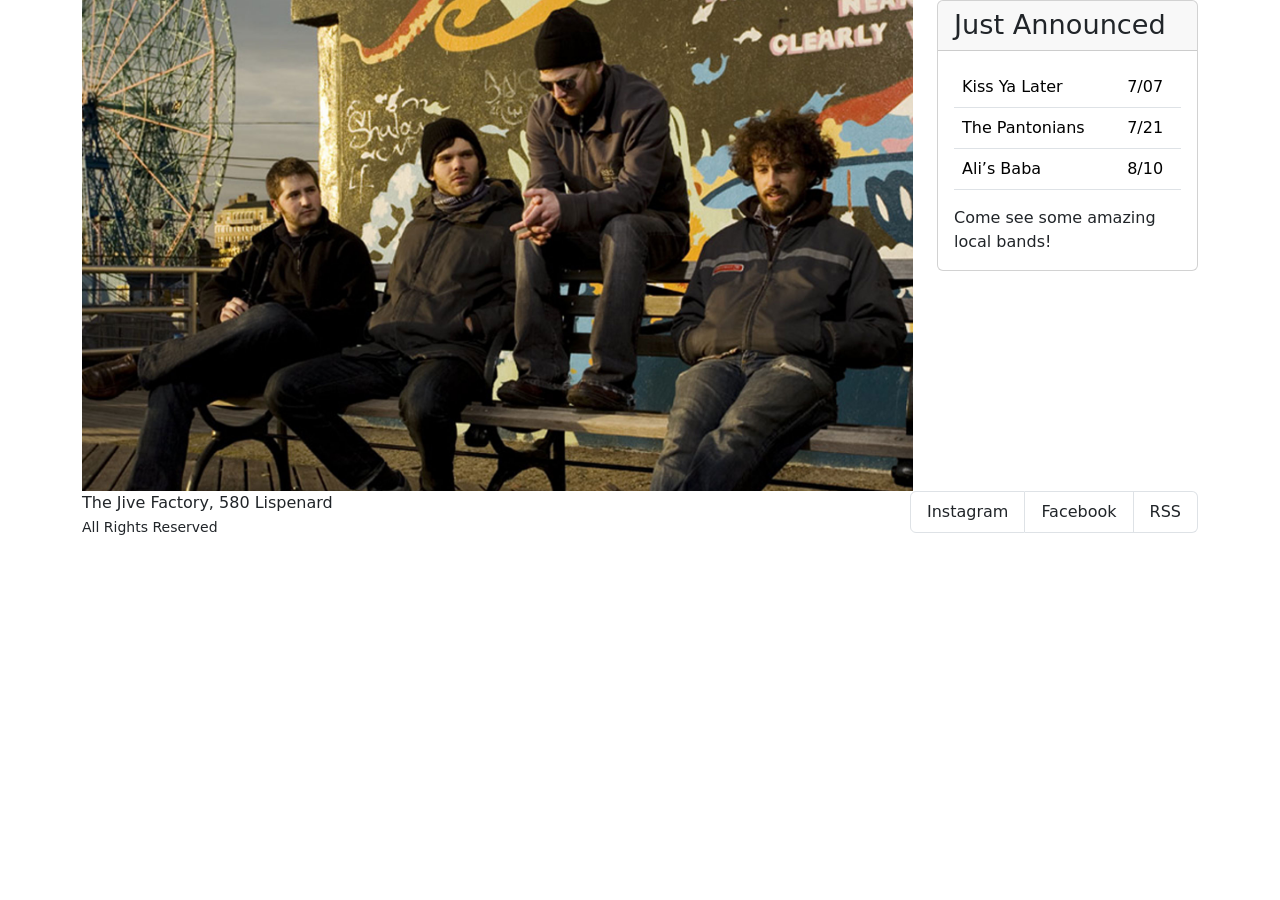
==== Bootstrap More Grids/index.html @ 274393ff "init" ====
<!DOCTYPE html>
<html lang="en">
<head>
	<meta charset="UTF-8">
	<meta name="viewport" content="width=device-width, initial-scale=1.0">
	<title></title>
	<link rel="stylesheet" href="css/bootstrap.min.css">
	<link rel="stylesheet" href="css/main.css">
</head>
<body>
	<div class="container">
		<div class="row">
			<div class="col-lg-8 col-xl-9">
				<img src="img/large-low-lustre.jpg">
			</div>
			<div class="col">
				<div class="card">
					<h2 class="card-header">
						Just Announced
					</h2>
					<div class="card-body">
						<table class="table">
							<tr>
								<td>Kiss Ya Later</td>
								<td>7/07</td>
							</tr>
							<tr>
								<td>The Pantonians</td>
								<td>7/21</td>
							</tr>
							<tr>
								<td>Ali’s Baba</td>
								<td>8/10</td>
							</tr>
						</table>
						Come see some amazing local bands!
					</div>
				</div>
			</div>
		</div>
		<footer class="row">
			<div class="col">
				<p>
					The Jive Factory, 580 Lispenard<br>
					<small>All Rights Reserved</small>
				</p>
			</div>
			<div class="col flex-grow-0">
				<div class="list-group list-group-horizontal">
					<a href="#" class="list-group-item list-group-item-action">Instagram</a>
					<a href="#" class="list-group-item list-group-item-action">Facebook</a>
					<a href="#" class="list-group-item list-group-item-action">RSS</a>
				</div>
			</div>
		</footer>
	</div>
</body>
</html>
---- Bootstrap More Grids/css/main.css ----
img {
	max-width: 100%;
}
h2 {
	font-size: 1.7rem;
}
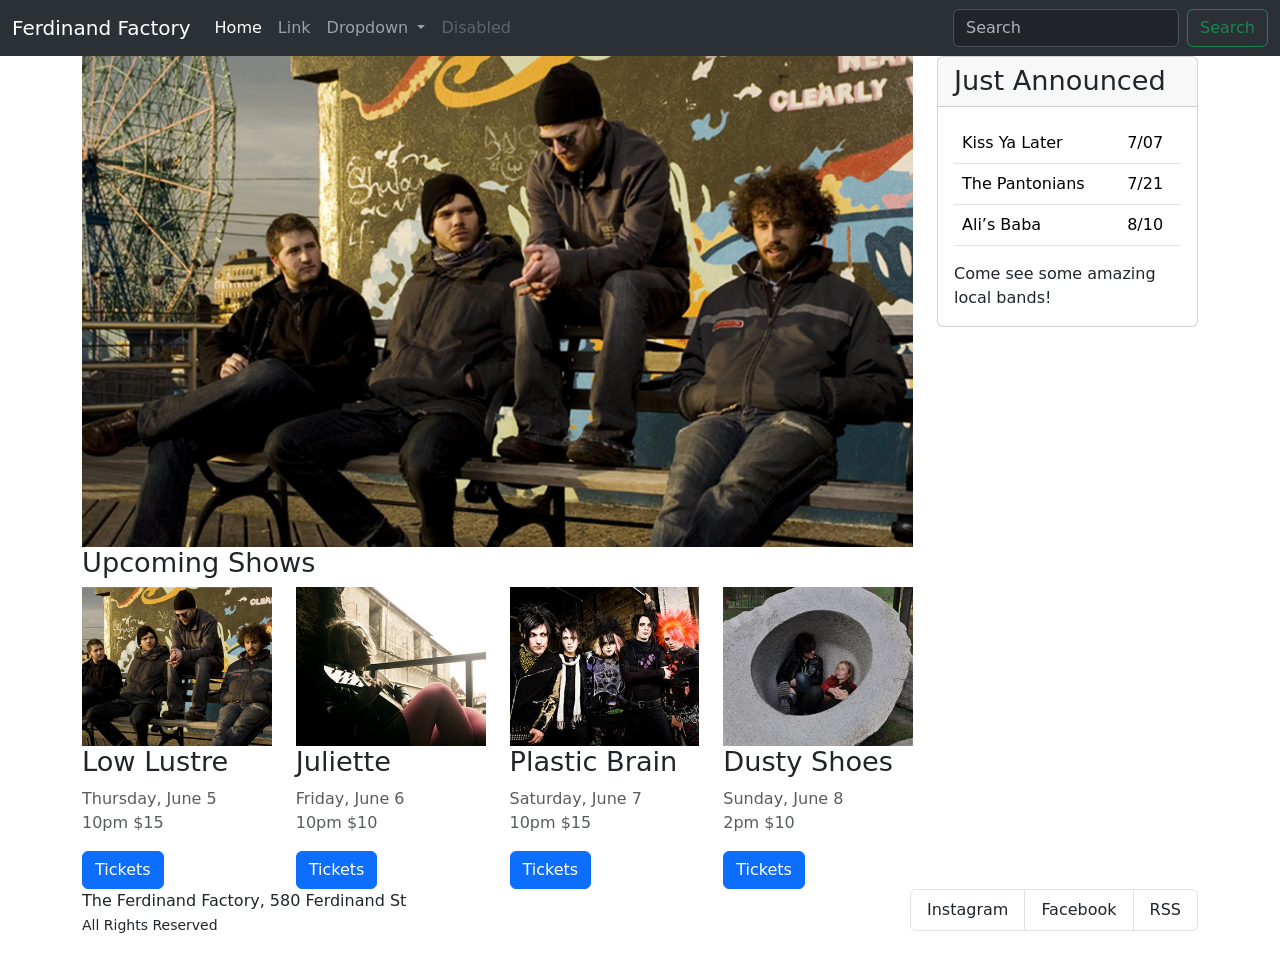
==== commit 2896334c: "go see a showgit add .git add ." ====
--- a/Bootstrap More Grids/index.html
+++ b/Bootstrap More Grids/index.html
@@ -3,16 +3,98 @@
 <head>
 	<meta charset="UTF-8">
 	<meta name="viewport" content="width=device-width, initial-scale=1.0">
-	<title></title>
+	<title>Ferdinand Factory</title>
 	<link rel="stylesheet" href="css/bootstrap.min.css">
 	<link rel="stylesheet" href="css/main.css">
+	<script src="js/bootstrap.min.js"></script>
 </head>
 <body>
+
+	<!-- NAVBAR -->
+	<nav class="navbar navbar-expand-md bg-body-tertiary sticky-top" data-bs-theme="dark">
+		<div class="container-fluid">
+			<a class="navbar-brand" href="#">Ferdinand Factory</a>
+			<button class="navbar-toggler" type="button" data-bs-toggle="collapse" data-bs-target="#navbarSupportedContent" aria-controls="navbarSupportedContent" aria-expanded="false" aria-label="Toggle navigation">
+				<span class="navbar-toggler-icon"></span>
+			</button>
+			<div class="collapse navbar-collapse" id="navbarSupportedContent">
+				<ul class="navbar-nav me-auto mb-2 mb-lg-0">
+					<li class="nav-item">
+						<a class="nav-link active" aria-current="page" href="#">Home</a>
+					</li>
+					<li class="nav-item">
+						<a class="nav-link" href="#">Link</a>
+					</li>
+					<li class="nav-item dropdown">
+						<a class="nav-link dropdown-toggle" href="#" role="button" data-bs-toggle="dropdown" aria-expanded="false">
+							Dropdown
+						</a>
+						<ul class="dropdown-menu">
+							<li><a class="dropdown-item" href="#">Action</a></li>
+							<li><a class="dropdown-item" href="#">Another action</a></li>
+							<li><hr class="dropdown-divider"></li>
+							<li><a class="dropdown-item" href="#">Something else here</a></li>
+						</ul>
+					</li>
+					<li class="nav-item">
+						<a class="nav-link disabled" aria-disabled="true">Disabled</a>
+					</li>
+				</ul>
+				<form class="d-flex" role="search">
+					<input class="form-control me-2" type="search" placeholder="Search" aria-label="Search">
+					<button class="btn btn-outline-success" type="submit">Search</button>
+				</form>
+			</div>
+		</div>
+	</nav>
+	<!-- NAVBAR -->
+
 	<div class="container">
+
+		<!-- MAJOR HEADING -->
 		<div class="row">
 			<div class="col-lg-8 col-xl-9">
-				<img src="img/large-low-lustre.jpg">
+
+				<img class="d-none d-md-block" src="img/large-low-lustre.jpg">
+
+				<!-- UPCOMING SHOWS -->
+				<h2>Upcoming Shows</h2>
+				<div class="row">
+
+					<div class="col-6 col-sm-3">
+						<img src="img/small-low-lustre.jpg">
+						<h2>Low Lustre</h2>
+						<p class="text-muted">Thursday, June 5<br>10pm $15</p>
+						<a href="#" class="btn btn-primary">Tickets</a>
+					</div>
+
+					<div class="col-6 col-sm-3">
+						<img src="img/small-juliette.jpg">
+						<h2>Juliette</h2>
+						<p class="text-muted">Friday, June 6<br>10pm $10</p>
+						<a href="#" class="btn btn-primary">Tickets</a>
+					</div>
+
+					<div class="col-6 col-sm-3">
+						<img src="img/small-plastic-brain.jpg">
+						<h2>Plastic Brain</h2>
+						<p class="text-muted">Saturday, June 7<br>10pm $15</p>
+						<a href="#" class="btn btn-primary">Tickets</a>
+					</div>
+
+					<div class="col-6 col-sm-3">
+						<img src="img/small-dusty-shoes.jpg">
+						<h2>Dusty Shoes</h2>
+						<p class="text-muted">Sunday, June 8<br>2pm $10</p>
+						<a href="#" class="btn btn-primary">Tickets</a>
+					</div>
+
+				</div>
+				<!-- END UPCOMING SHOWS -->
+
 			</div>
+
+			<!-- JUST ANNOUNCED -->
 			<div class="col">
 				<div class="card">
 					<h2 class="card-header">
@@ -37,11 +119,15 @@
 					</div>
 				</div>
 			</div>
+			<!-- END JUST ANNOUNCED -->
+
 		</div>
+
+		<!-- FOOTER -->
 		<footer class="row">
 			<div class="col">
 				<p>
-					The Jive Factory, 580 Lispenard<br>
+					The Ferdinand Factory, 580 Ferdinand St<br>
 					<small>All Rights Reserved</small>
 				</p>
 			</div>
@@ -53,6 +139,8 @@
 				</div>
 			</div>
 		</footer>
+		<!-- END FOOTER -->
+
 	</div>
 </body>
 </html>
